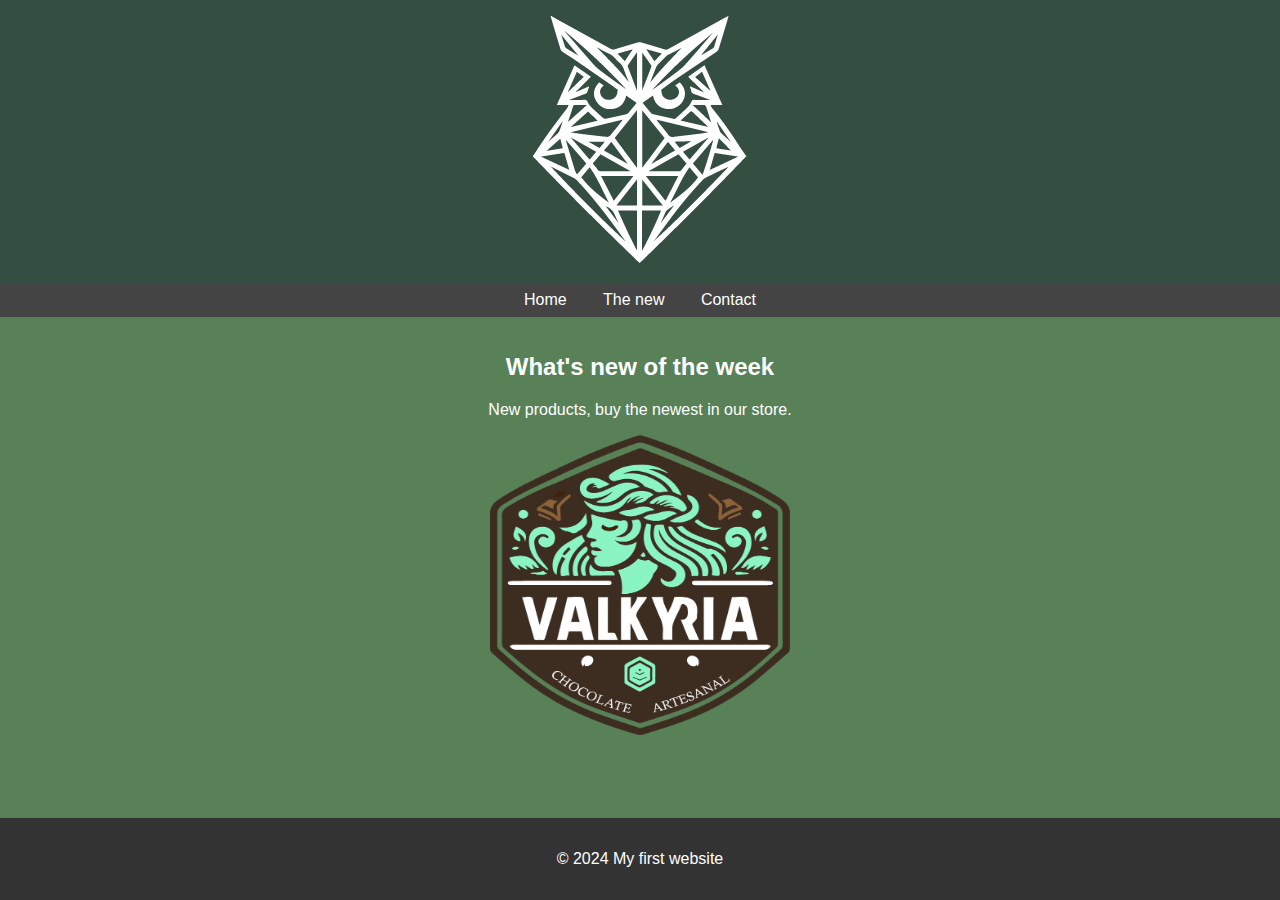
==== aboutme.html.html @ 4f78c1fa "Update aboutme.html.html" ====
<!DOCTYPE html>
<html lang="es">
<head>
    <meta charset="UTF-8">
    <meta name="viewport" content="width=device-width, initial-scale=1.0">
    <title>The new</title>
    <link rel="stylesheet" href="styles.css">
</head>
<body>
    <header>
         <img src="jers.png" alt="Jerstreet" class="header-img">
    </header>
    <nav>
        <ul>
               <li class="dropdown">
                <a href="javascript:void(0)" class="dropbtn">Home</a>
                <div class="dropdown-content">
                    <a href="index.html">Home</a>
                </div>
            </li>
            <li class="dropdown">
                <a href="javascript:void(0)" class="dropbtn">The new</a>
                <div class="dropdown-content">
                    <a href="aboutme.html">The new</a>
                </div>
            </li>
            <li class="dropdown">
                <a href="javascript:void(0)" class="dropbtn">Contact</a>
                <div class="dropdown-content">
                    <a href="contact.html">Contact</a>
                </div>
            </li>
        </ul>
    </nav>
    <main>
        <section>
            <h2>What's new of the week</h2>
            <p>New products, buy the newest in our store.</p>
        </section>
        <div class="slider-container">
            <div class="slider-content">
                <div class="slider-item">
                    <img src="chocolate valkyria.png" height="300" width="300" alt="Imagen 1">
                </div>
                <div class="slider-item">
                    <img src="CieloVerde.png" height="300" width="300" alt="Imagen 2">
                </div>
                <div class="slider-item">
                    <img src="abstracta4.jpg" height="300" width="300" alt="Imagen 3">
                </div>
            </div>
        </div>
    </main>
    <footer>
        <p>&copy; 2024 My first website</p>
    </footer>
    <script>
        document.addEventListener("DOMContentLoaded", function() {
            let slideIndex = 0;
            const slides = document.querySelectorAll(".slider-item");
            const totalSlides = slides.length;

            function showSlides() {
                slides.forEach(slide => {
                    slide.style.display = "none";
                });

                slideIndex++;
                if (slideIndex > totalSlides) { slideIndex = 1; }

                slides[slideIndex - 1].style.display = "block";
                setTimeout(showSlides, 2000);
            }

            showSlides();
        });
    </script>
</body>
</html>
---- styles.css ----
/* Estilos globales para el cuerpo del documento */
body {
    font-family: Arial, sans-serif;
    margin: 0;
    padding: 0;
    background-color: #588157ff;
    text-align: center;
    color: #fff; /* Color del texto */

   
}

/* Estilos para el encabezado */
header {
    background-color: #344e41ff;
    background-size: cover; /* Ajusta la imagen para cubrir todo el fondo */
    background-position: center; /* Centra la imagen en el fondo */
    color: #fff; /* Color del texto */
    padding: 1rem 0; /* Espaciado interno */
    text-align: center; /* Alineación del texto */
}

/* Estilos para la barra de navegación */
nav ul {
    list-style: none;
    padding: 0;
    text-align: center;
    background-color: #444;
    margin: 0;
}

nav ul li {
    display: inline-block; /* Cambiado de 'inline' a 'inline-block' */
    position: relative; /* Necesario para el menú desplegable */
    margin: 0;
}

nav ul li a {
    color: #fff;
    padding: 0.5rem 1rem;
    text-decoration: none;
    display: block; /* Asegura que toda el área del enlace sea clicable */
}

/* Estilos para el menú desplegable */
nav ul li .dropdown-content {
    display: none;
    position: absolute;
    background-color: #444;
    min-width: 160px;
    z-index: 1;
}

nav ul li .dropdown-content a {
    color: #fff;
    padding: 0.5rem 1rem;
    text-decoration: none;
    display: block;
    text-align: left; /* Alinea el texto a la izquierda */
}

nav ul li .dropdown-content a:hover {
    background-color: #555;
}

nav ul li:hover .dropdown-content {
    display: block;
}

/* Estilos para el contenido principal */
main {
    padding: 1rem;
}

/* Estilos para el pie de página */
footer {
    background-color: #333;
    color: #fff;
    text-align: center;
    padding: 1rem 0;
    position: fixed;
    bottom: 0;
    width: 100%;
}

/* Estilos para el contenedor principal del slider */
.slider-container {
    max-width: 800px;
    margin: 0 auto;
    position: relative;
    overflow: hidden;
}

/* Estilos para el contenedor de las imágenes */
.slider-content {
    display: flex;
    transition: transform 0.5s ease;
}

/* Estilos para cada imagen del slider */
.slider-item {
    flex: 0 0 100%; /* Cambié min-width por flex para ajustarse mejor al diseño flexible */
}

/* Estilos para el formulario de contacto */
form {
    max-width: 600px;
    margin: 0 auto;
    padding: 1rem;
    background-color: rgba(255, 255, 255, 0.8);
    border-radius: 8px;
    box-shadow: 0 0 10px rgba(0, 0, 0, 0.1);
}

label {
    display: block;
    margin-bottom: 0.5rem;
    font-weight: bold;
    color: #333;
}

input, textarea {
    width: 100%;
    padding: 0.5rem;
    margin-bottom: 1rem;
    border: 1px solid #ccc;
    border-radius: 4px;
}

button {
    padding: 0.5rem 1rem;
    background-color: #444;
    color: #fff;
    border: none;
    border-radius: 4px;
    cursor: pointer;
}

button:hover {
    background-color: #333;
}
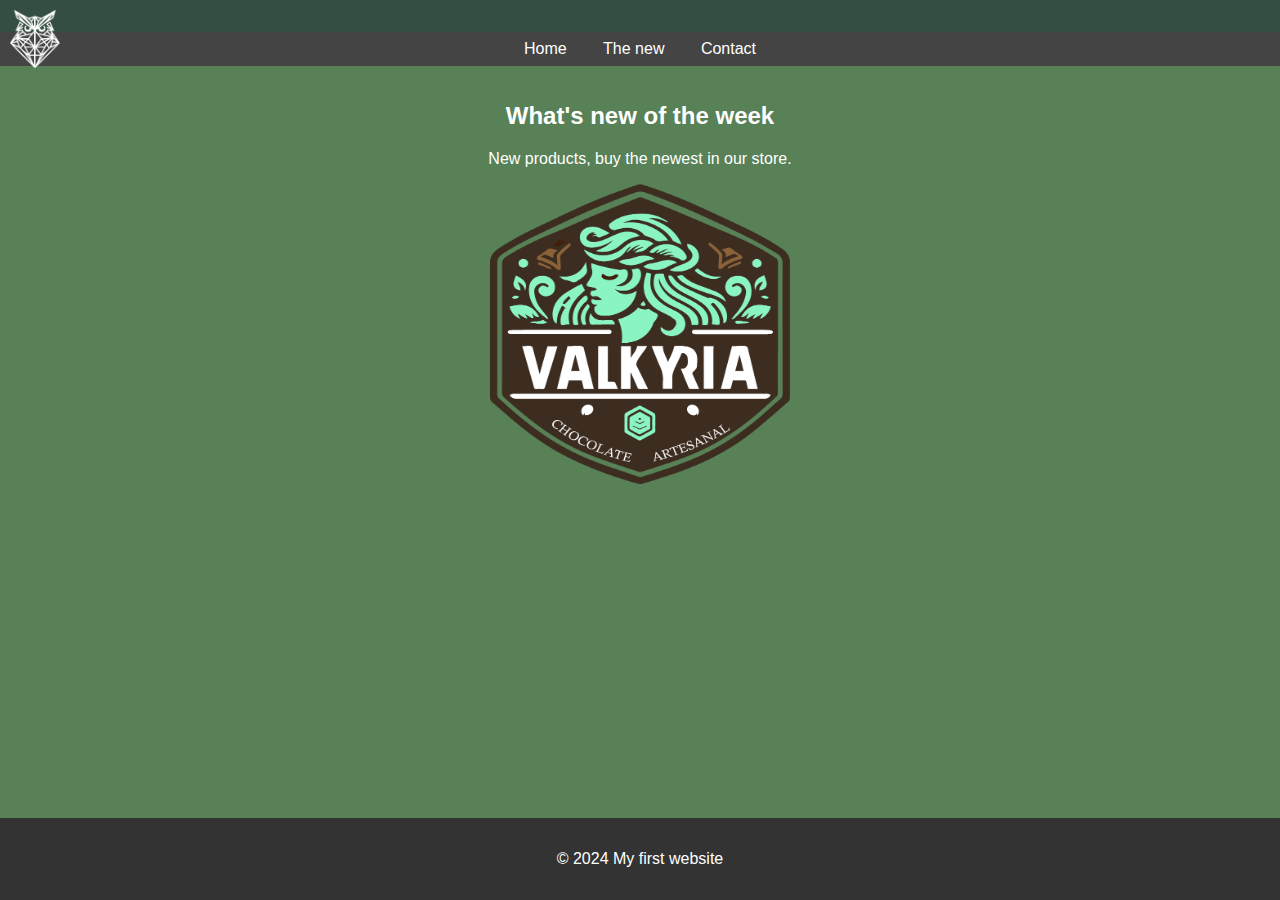
==== commit 3d6a49dc: "Update aboutme.html.html" ====
--- a/aboutme.html.html
+++ b/aboutme.html.html
@@ -3,7 +3,7 @@
 <head>
     <meta charset="UTF-8">
     <meta name="viewport" content="width=device-width, initial-scale=1.0">
-    <title>The new</title>
+    <title>Jerstreet website</title>
     <link rel="stylesheet" href="styles.css">
 </head>
 <body>
--- a/styles.css
+++ b/styles.css
@@ -3,21 +3,29 @@
     font-family: Arial, sans-serif;
     margin: 0;
     padding: 0;
-    background-color: #588157ff;
+    background-color: #588157ff; /* Color de fondo del cuerpo */
     text-align: center;
     color: #fff; /* Color del texto */
-
-   
 }
 
 /* Estilos para el encabezado */
 header {
-    background-color: #344e41ff;
+    background-color: #344e41ff; /* Color de fondo del encabezado */
     background-size: cover; /* Ajusta la imagen para cubrir todo el fondo */
     background-position: center; /* Centra la imagen en el fondo */
     color: #fff; /* Color del texto */
     padding: 1rem 0; /* Espaciado interno */
     text-align: center; /* Alineación del texto */
+    position: relative; /* Necesario para posicionar la imagen */
+}
+
+/* Estilos para la imagen en el encabezado */
+.header-img {
+    max-width: 50px; /* Tamaño reducido de la imagen */
+    height: auto;
+    position: absolute; /* Permite la posición de la imagen */
+    top: 10px; /* Ajusta la posición vertical */
+    left: 10px; /* Ajusta la posición horizontal */
 }
 
 /* Estilos para la barra de navegación */
@@ -139,5 +147,3 @@
 button:hover {
     background-color: #333;
 }
-
-
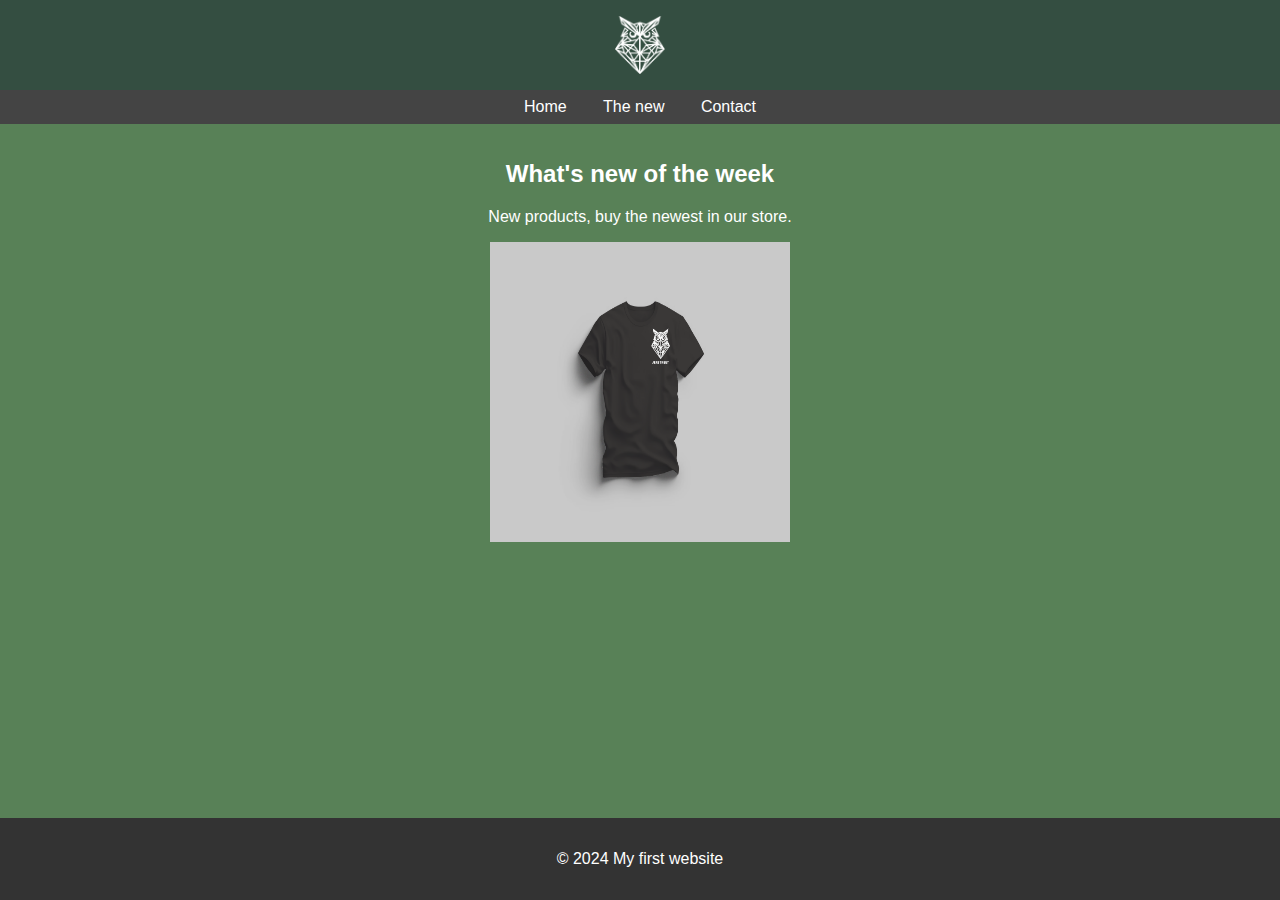
==== commit f83f23fd: "Update aboutme.html.html" ====
--- a/aboutme.html.html
+++ b/aboutme.html.html
@@ -40,13 +40,22 @@
         <div class="slider-container">
             <div class="slider-content">
                 <div class="slider-item">
-                    <img src="chocolate valkyria.png" height="300" width="300" alt="Imagen 1">
+                    <img src="tshirt1.png" height="300" width="300" alt="Imagen 1">
                 </div>
                 <div class="slider-item">
-                    <img src="CieloVerde.png" height="300" width="300" alt="Imagen 2">
+                    <img src="tshirt2.png" height="300" width="300" alt="Imagen 2">
                 </div>
                 <div class="slider-item">
-                    <img src="abstracta4.jpg" height="300" width="300" alt="Imagen 3">
+                    <img src="tshirt3.png" height="300" width="300" alt="Imagen 3">
+                </div>
+                  <div class="slider-item">
+                    <img src="tshirtv1.png" height="300" width="300" alt="Imagen 4">
+                </div>
+                  <div class="slider-item">
+                    <img src="tshirtv2.png" height="300" width="300" alt="Imagen 5">
+                </div>
+                  <div class="slider-item">
+                    <img src="tshirtv3.png" height="300" width="300" alt="Imagen 6">
                 </div>
             </div>
         </div>
--- a/styles.css
+++ b/styles.css
@@ -3,29 +3,28 @@
     font-family: Arial, sans-serif;
     margin: 0;
     padding: 0;
-    background-color: #588157ff; /* Color de fondo del cuerpo */
+    background-color: #588157ff;
     text-align: center;
     color: #fff; /* Color del texto */
+    min-height: 100vh; /* Asegura que el body ocupe al menos el 100% de la altura de la ventana */
+    display: flex;
+    flex-direction: column;
 }
 
 /* Estilos para el encabezado */
 header {
-    background-color: #344e41ff; /* Color de fondo del encabezado */
-    background-size: cover; /* Ajusta la imagen para cubrir todo el fondo */
-    background-position: center; /* Centra la imagen en el fondo */
-    color: #fff; /* Color del texto */
-    padding: 1rem 0; /* Espaciado interno */
-    text-align: center; /* Alineación del texto */
-    position: relative; /* Necesario para posicionar la imagen */
+    background-color: #344e41ff;
+    padding: 1rem 0;
+    text-align: center;
+    position: relative;
 }
 
 /* Estilos para la imagen en el encabezado */
 .header-img {
-    max-width: 50px; /* Tamaño reducido de la imagen */
+    max-width: 50px;
     height: auto;
-    position: absolute; /* Permite la posición de la imagen */
-    top: 10px; /* Ajusta la posición vertical */
-    left: 10px; /* Ajusta la posición horizontal */
+    display: block;
+    margin: 0 auto;
 }
 
 /* Estilos para la barra de navegación */
@@ -38,8 +37,8 @@
 }
 
 nav ul li {
-    display: inline-block; /* Cambiado de 'inline' a 'inline-block' */
-    position: relative; /* Necesario para el menú desplegable */
+    display: inline-block;
+    position: relative;
     margin: 0;
 }
 
@@ -47,7 +46,7 @@
     color: #fff;
     padding: 0.5rem 1rem;
     text-decoration: none;
-    display: block; /* Asegura que toda el área del enlace sea clicable */
+    display: block;
 }
 
 /* Estilos para el menú desplegable */
@@ -64,7 +63,7 @@
     padding: 0.5rem 1rem;
     text-decoration: none;
     display: block;
-    text-align: left; /* Alinea el texto a la izquierda */
+    text-align: left;
 }
 
 nav ul li .dropdown-content a:hover {
@@ -78,6 +77,7 @@
 /* Estilos para el contenido principal */
 main {
     padding: 1rem;
+    flex-grow: 1; /* Permite que el contenido principal crezca y ocupe el espacio disponible */
 }
 
 /* Estilos para el pie de página */
@@ -86,64 +86,4 @@
     color: #fff;
     text-align: center;
     padding: 1rem 0;
-    position: fixed;
-    bottom: 0;
-    width: 100%;
 }
-
-/* Estilos para el contenedor principal del slider */
-.slider-container {
-    max-width: 800px;
-    margin: 0 auto;
-    position: relative;
-    overflow: hidden;
-}
-
-/* Estilos para el contenedor de las imágenes */
-.slider-content {
-    display: flex;
-    transition: transform 0.5s ease;
-}
-
-/* Estilos para cada imagen del slider */
-.slider-item {
-    flex: 0 0 100%; /* Cambié min-width por flex para ajustarse mejor al diseño flexible */
-}
-
-/* Estilos para el formulario de contacto */
-form {
-    max-width: 600px;
-    margin: 0 auto;
-    padding: 1rem;
-    background-color: rgba(255, 255, 255, 0.8);
-    border-radius: 8px;
-    box-shadow: 0 0 10px rgba(0, 0, 0, 0.1);
-}
-
-label {
-    display: block;
-    margin-bottom: 0.5rem;
-    font-weight: bold;
-    color: #333;
-}
-
-input, textarea {
-    width: 100%;
-    padding: 0.5rem;
-    margin-bottom: 1rem;
-    border: 1px solid #ccc;
-    border-radius: 4px;
-}
-
-button {
-    padding: 0.5rem 1rem;
-    background-color: #444;
-    color: #fff;
-    border: none;
-    border-radius: 4px;
-    cursor: pointer;
-}
-
-button:hover {
-    background-color: #333;
-}
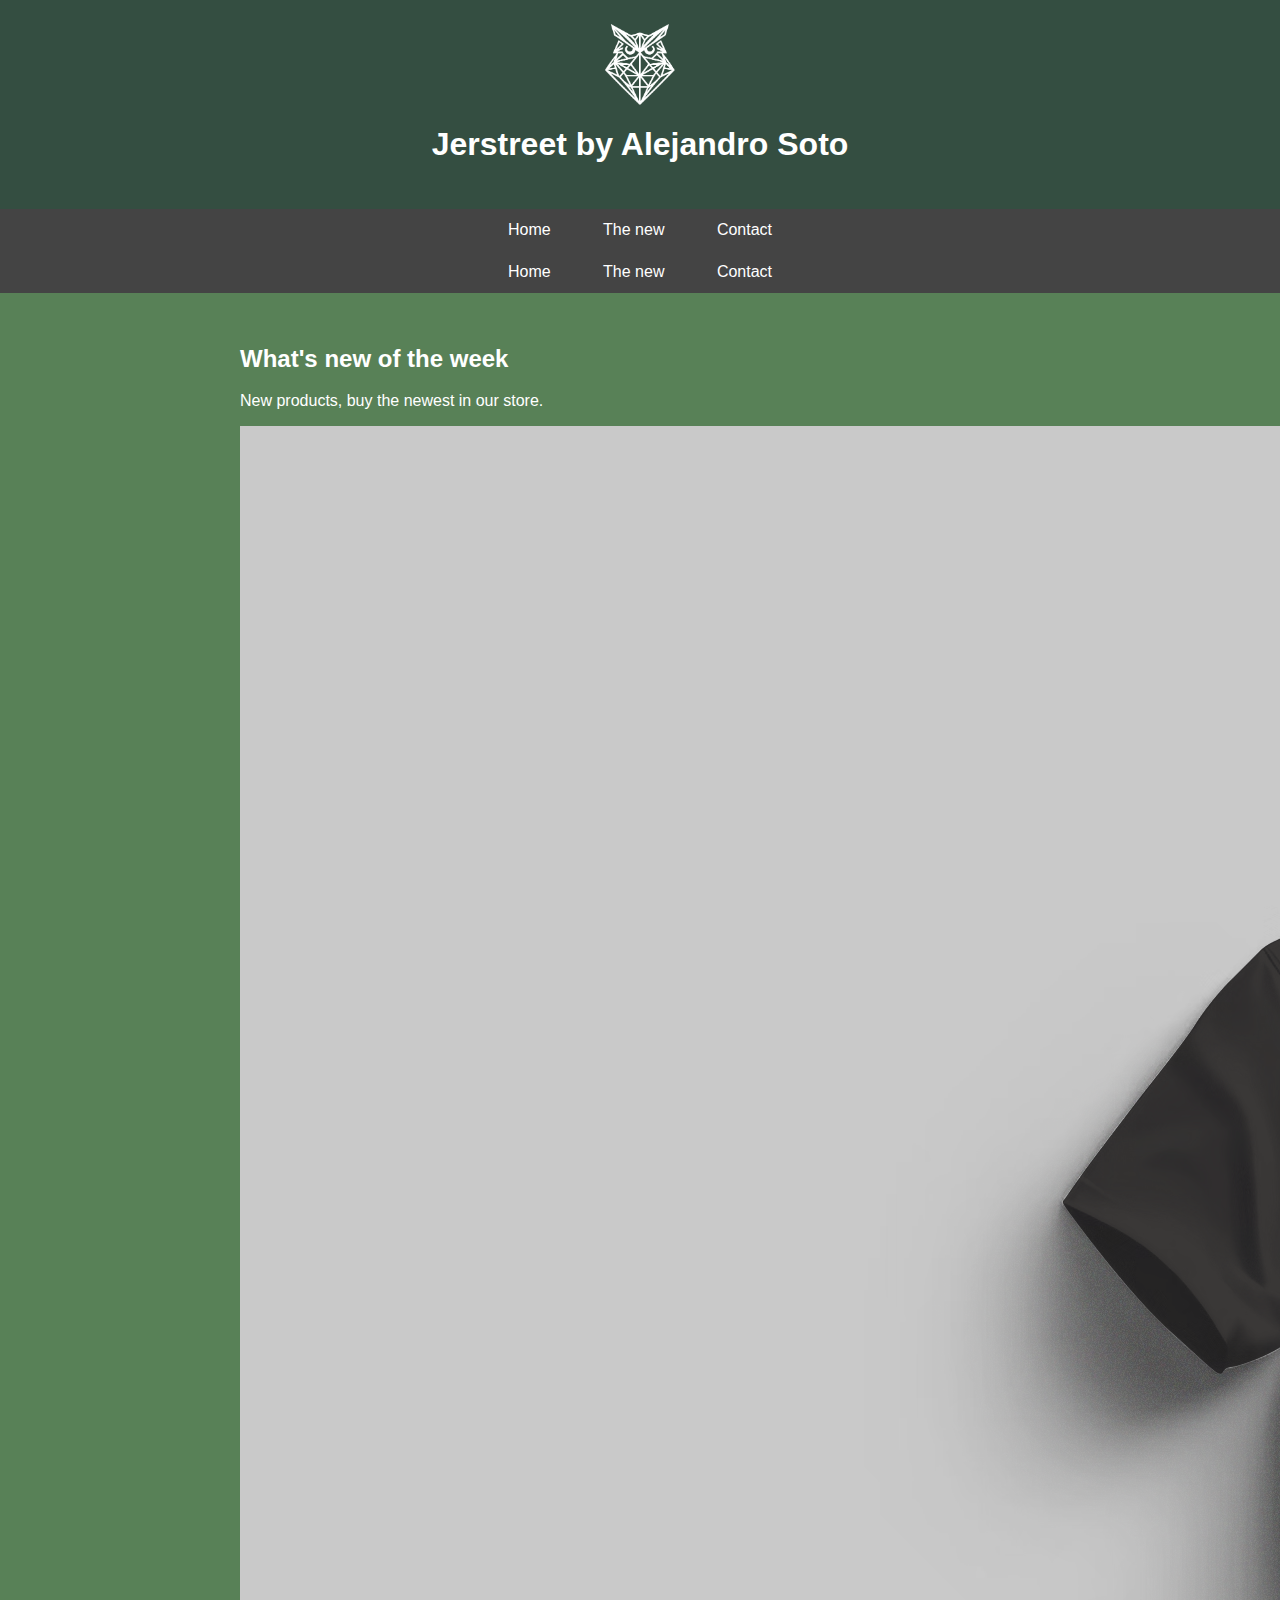
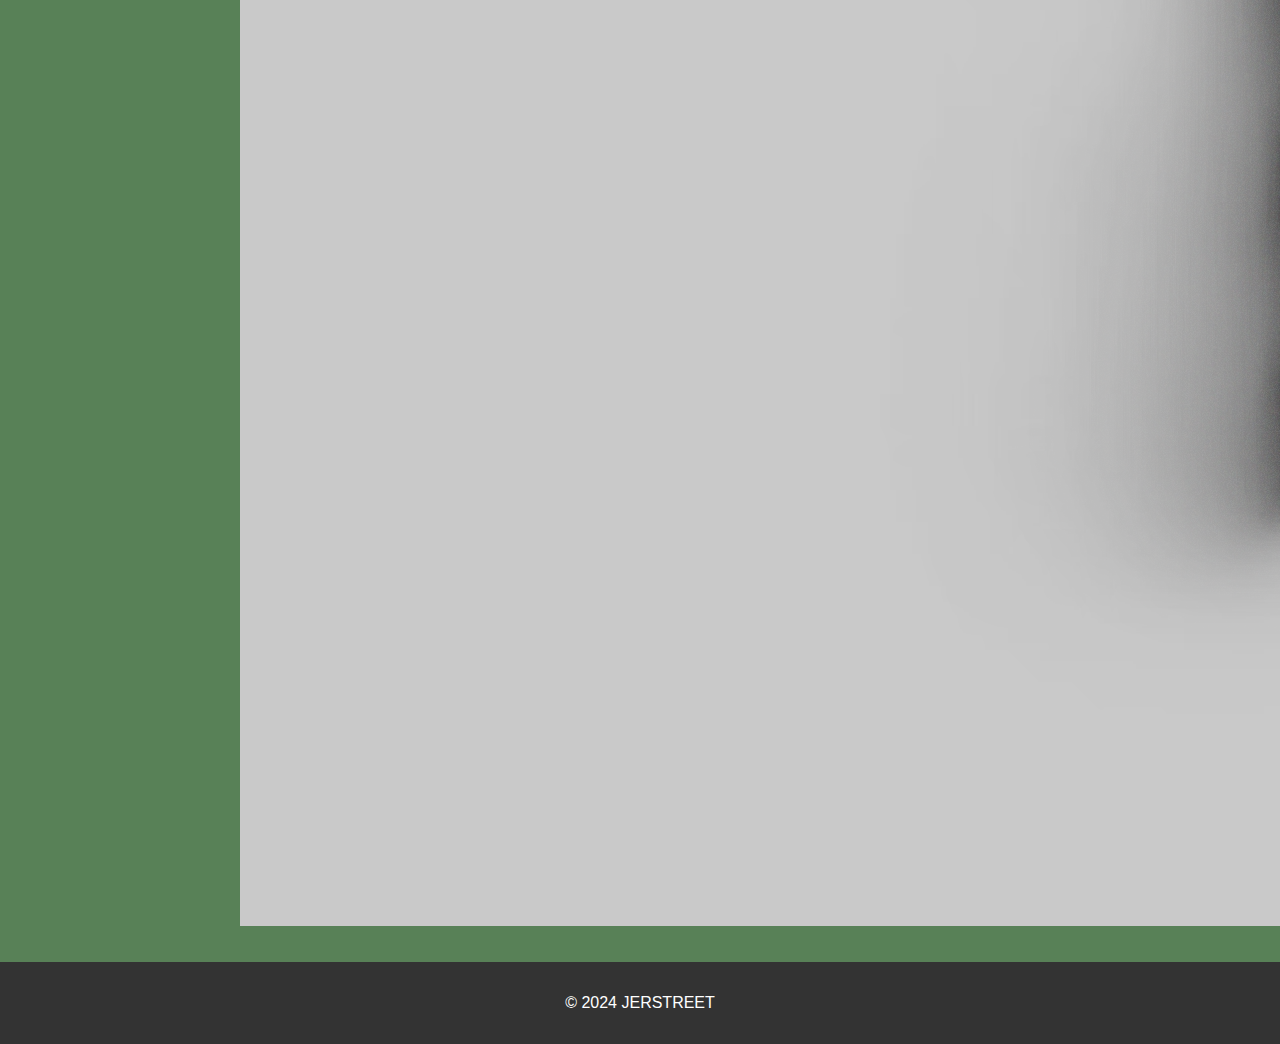
==== commit 7a6a8877: "Update aboutme.html.html" ====
--- a/aboutme.html.html
+++ b/aboutme.html.html
@@ -8,11 +8,12 @@
 </head>
 <body>
     <header>
-         <img src="jers.png" alt="Jerstreet" class="header-img">
+        <img src="jers.png" alt="Jerstreet" class="header-img">
+        <h1>Jerstreet by Alejandro Soto</h1>
     </header>
     <nav>
         <ul>
-               <li class="dropdown">
+            <li class="dropdown">
                 <a href="javascript:void(0)" class="dropbtn">Home</a>
                 <div class="dropdown-content">
                     <a href="index.html">Home</a>
@@ -40,28 +41,28 @@
         <div class="slider-container">
             <div class="slider-content">
                 <div class="slider-item">
-                    <img src="tshirt1.png" height="300" width="300" alt="Imagen 1">
+                    <img src="tshirt1.png" alt="Imagen 1">
                 </div>
                 <div class="slider-item">
-                    <img src="tshirt2.png" height="300" width="300" alt="Imagen 2">
+                    <img src="tshirt2.png" alt="Imagen 2">
                 </div>
                 <div class="slider-item">
-                    <img src="tshirt3.png" height="300" width="300" alt="Imagen 3">
+                    <img src="tshirt3.png" alt="Imagen 3">
                 </div>
-                  <div class="slider-item">
-                    <img src="tshirtv1.png" height="300" width="300" alt="Imagen 4">
+                <div class="slider-item">
+                    <img src="tshirtv1.png" alt="Imagen 4">
                 </div>
-                  <div class="slider-item">
-                    <img src="tshirtv2.png" height="300" width="300" alt="Imagen 5">
+                <div class="slider-item">
+                    <img src="tshirtv2.png" alt="Imagen 5">
                 </div>
-                  <div class="slider-item">
-                    <img src="tshirtv3.png" height="300" width="300" alt="Imagen 6">
+                <div class="slider-item">
+                    <img src="tshirtv3.png" alt="Imagen 6">
                 </div>
             </div>
         </div>
     </main>
     <footer>
-        <p>&copy; 2024 My first website</p>
+        <p>&copy; 2024 JERSTREET</p>
     </footer>
     <script>
         document.addEventListener("DOMContentLoaded", function() {
--- a/styles.css
+++ b/styles.css
@@ -4,9 +4,9 @@
     margin: 0;
     padding: 0;
     background-color: #588157ff;
+    color: #fff;
     text-align: center;
-    color: #fff; /* Color del texto */
-    min-height: 100vh; /* Asegura que el body ocupe al menos el 100% de la altura de la ventana */
+    min-height: 100vh;
     display: flex;
     flex-direction: column;
 }
@@ -14,70 +14,97 @@
 /* Estilos para el encabezado */
 header {
     background-color: #344e41ff;
-    padding: 1rem 0;
+    padding: 1.5rem 0;
     text-align: center;
-    position: relative;
 }
-
-/* Estilos para la imagen en el encabezado */
 .header-img {
-    max-width: 50px;
+    max-width: 70px; /* Tamaño reducido de la imagen */
     height: auto;
-    display: block;
-    margin: 0 auto;
+    display: block; /* Hace que la imagen se comporte como un bloque */
+    margin: 0 auto; /* Centra la imagen horizontalmente */
 }
 
 /* Estilos para la barra de navegación */
 nav ul {
     list-style: none;
     padding: 0;
+    margin: 0;
+    background-color: #444;
     text-align: center;
-    background-color: #444;
-    margin: 0;
 }
 
 nav ul li {
     display: inline-block;
-    position: relative;
     margin: 0;
 }
 
 nav ul li a {
     color: #fff;
-    padding: 0.5rem 1rem;
+    padding: 0.75rem 1.5rem;
     text-decoration: none;
-    display: block;
-}
-
-/* Estilos para el menú desplegable */
-nav ul li .dropdown-content {
-    display: none;
-    position: absolute;
-    background-color: #444;
-    min-width: 160px;
-    z-index: 1;
-}
-
-nav ul li .dropdown-content a {
-    color: #fff;
-    padding: 0.5rem 1rem;
-    text-decoration: none;
-    display: block;
-    text-align: left;
-}
-
-nav ul li .dropdown-content a:hover {
-    background-color: #555;
-}
-
-nav ul li:hover .dropdown-content {
     display: block;
 }
 
 /* Estilos para el contenido principal */
 main {
-    padding: 1rem;
-    flex-grow: 1; /* Permite que el contenido principal crezca y ocupe el espacio disponible */
+    flex-grow: 1;
+    padding: 2rem;
+    text-align: left;
+    max-width: 800px;
+    margin: 0 auto;
+}
+
+/* Estilos para el formulario de contacto */
+form {
+    background-color: rgba(255, 255, 255, 0.9);
+    padding: 1.5rem;
+    border-radius: 8px;
+    box-shadow: 0 0 10px rgba(0, 0, 0, 0.1);
+    color: #333;
+}
+
+label {
+    display: block;
+    margin-bottom: 0.5rem;
+    font-weight: bold;
+}
+
+input, textarea {
+    width: 100%;
+    padding: 0.75rem;
+    margin-bottom: 1rem;
+    border: 1px solid #ccc;
+    border-radius: 4px;
+}
+
+button {
+    padding: 0.75rem 1.5rem;
+    background-color: #444;
+    color: #fff;
+    border: none;
+    border-radius: 4px;
+    cursor: pointer;
+    width: 100%;
+}
+
+button:hover {
+    background-color: #333;
+}
+
+/* Estilos para la información de contacto */
+section ul {
+    list-style: none;
+    padding: 0;
+    color: #fff;
+}
+
+section ul li {
+    margin-bottom: 1rem;
+}
+
+section ul li a {
+    color: #fff;
+    text-decoration: underline;
 }
 
 /* Estilos para el pie de página */
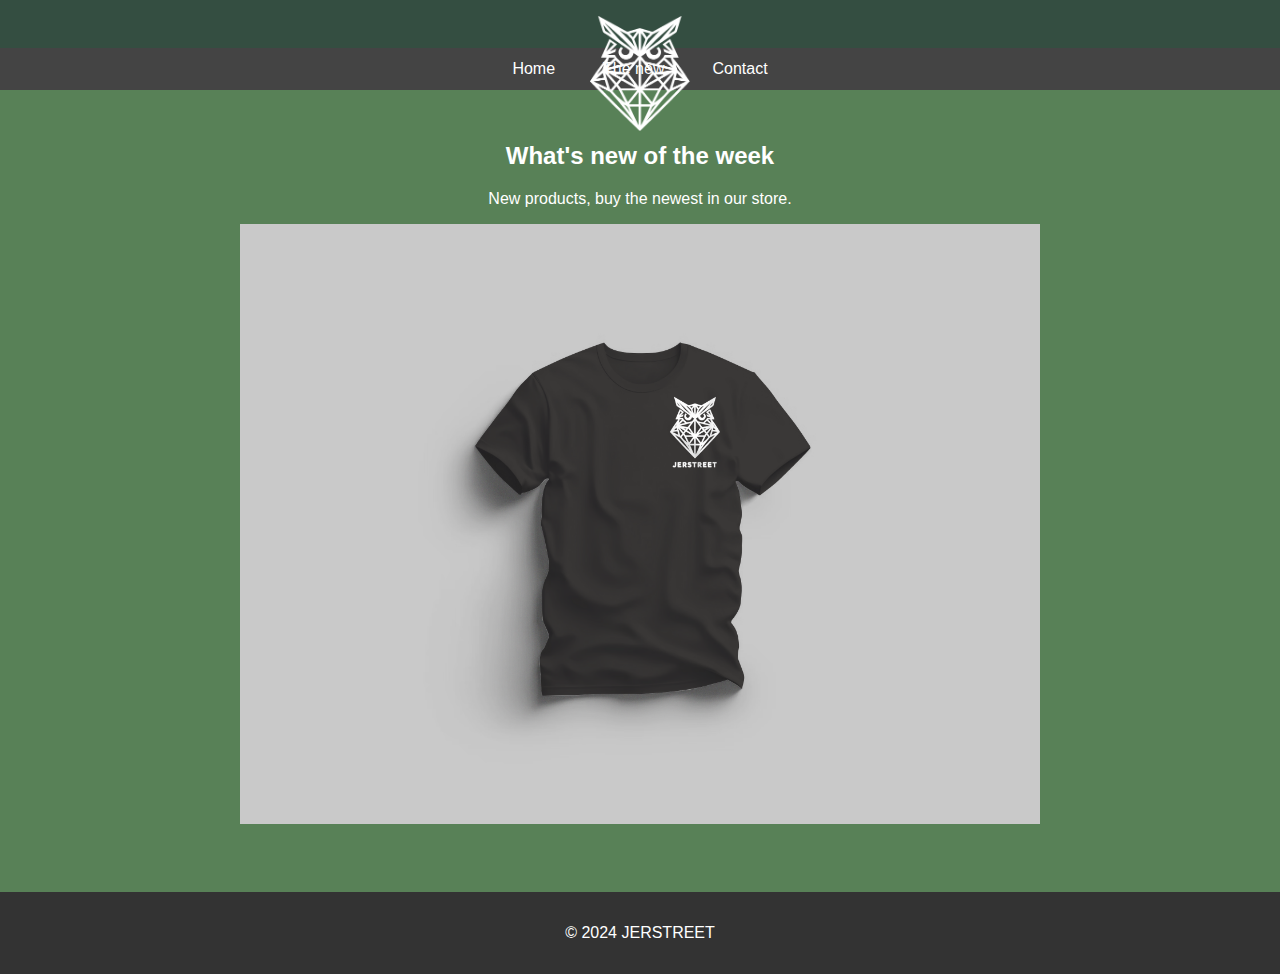
==== commit a63c6655: "Update aboutme.html.html" ====
--- a/aboutme.html.html
+++ b/aboutme.html.html
@@ -9,7 +9,6 @@
 <body>
     <header>
         <img src="jers.png" alt="Jerstreet" class="header-img">
-        <h1>Jerstreet by Alejandro Soto</h1>
     </header>
     <nav>
         <ul>
--- a/styles.css
+++ b/styles.css
@@ -3,39 +3,47 @@
     font-family: Arial, sans-serif;
     margin: 0;
     padding: 0;
-    background-color: #588157ff;
+    background-color: #588157ff; /* Asegúrate de que este color se aplique */
     color: #fff;
     text-align: center;
-    min-height: 100vh;
-    display: flex;
-    flex-direction: column;
 }
 
 /* Estilos para el encabezado */
 header {
     background-color: #344e41ff;
     padding: 1.5rem 0;
-    text-align: center;
+    position: relative;
 }
-.header-img {
-    max-width: 70px; /* Tamaño reducido de la imagen */
+
+header img {
+    max-width: 100px; /* Ajusta el tamaño de la imagen */
     height: auto;
-    display: block; /* Hace que la imagen se comporte como un bloque */
-    margin: 0 auto; /* Centra la imagen horizontalmente */
+    position: absolute;
+    top: 1rem; /* Ajusta según el diseño */
+    left: 50%;
+    transform: translateX(-50%); /* Centra la imagen horizontalmente */
+}
+
+header h1 {
+    margin: 0;
+    font-size: 2rem;
 }
 
 /* Estilos para la barra de navegación */
+nav {
+    background-color: #444;
+}
+
 nav ul {
     list-style: none;
     padding: 0;
     margin: 0;
-    background-color: #444;
-    text-align: center;
+    display: flex;
+    justify-content: center;
 }
 
 nav ul li {
-    display: inline-block;
-    margin: 0;
+    position: relative;
 }
 
 nav ul li a {
@@ -45,66 +53,55 @@
     display: block;
 }
 
+/* Estilos para los menús desplegables */
+nav ul li .dropdown-content {
+    display: none;
+    position: absolute;
+    background-color: #555;
+    min-width: 160px;
+    z-index: 1;
+    top: 100%;
+    left: 0;
+}
+
+nav ul li .dropdown-content a {
+    color: #fff;
+    padding: 0.75rem 1.5rem;
+    text-decoration: none;
+}
+
+nav ul li .dropdown-content a:hover {
+    background-color: #666;
+}
+
+nav ul li:hover .dropdown-content {
+    display: block;
+}
+
 /* Estilos para el contenido principal */
 main {
-    flex-grow: 1;
     padding: 2rem;
-    text-align: left;
+}
+
+.slider-container {
     max-width: 800px;
     margin: 0 auto;
+    position: relative;
+    overflow: hidden;
 }
 
-/* Estilos para el formulario de contacto */
-form {
-    background-color: rgba(255, 255, 255, 0.9);
-    padding: 1.5rem;
-    border-radius: 8px;
-    box-shadow: 0 0 10px rgba(0, 0, 0, 0.1);
-    color: #333;
+.slider-content {
+    display: flex;
+    transition: transform 0.5s ease;
 }
 
-label {
-    display: block;
-    margin-bottom: 0.5rem;
-    font-weight: bold;
+.slider-item {
+    flex: 0 0 100%;
 }
 
-input, textarea {
+.slider-item img {
     width: 100%;
-    padding: 0.75rem;
-    margin-bottom: 1rem;
-    border: 1px solid #ccc;
-    border-radius: 4px;
-}
-
-button {
-    padding: 0.75rem 1.5rem;
-    background-color: #444;
-    color: #fff;
-    border: none;
-    border-radius: 4px;
-    cursor: pointer;
-    width: 100%;
-}
-
-button:hover {
-    background-color: #333;
-}
-
-/* Estilos para la información de contacto */
-section ul {
-    list-style: none;
-    padding: 0;
-    color: #fff;
-}
-
-section ul li {
-    margin-bottom: 1rem;
-}
-
-section ul li a {
-    color: #fff;
-    text-decoration: underline;
+    height: auto;
 }
 
 /* Estilos para el pie de página */
@@ -113,4 +110,5 @@
     color: #fff;
     text-align: center;
     padding: 1rem 0;
+    margin-top: 2rem;
 }
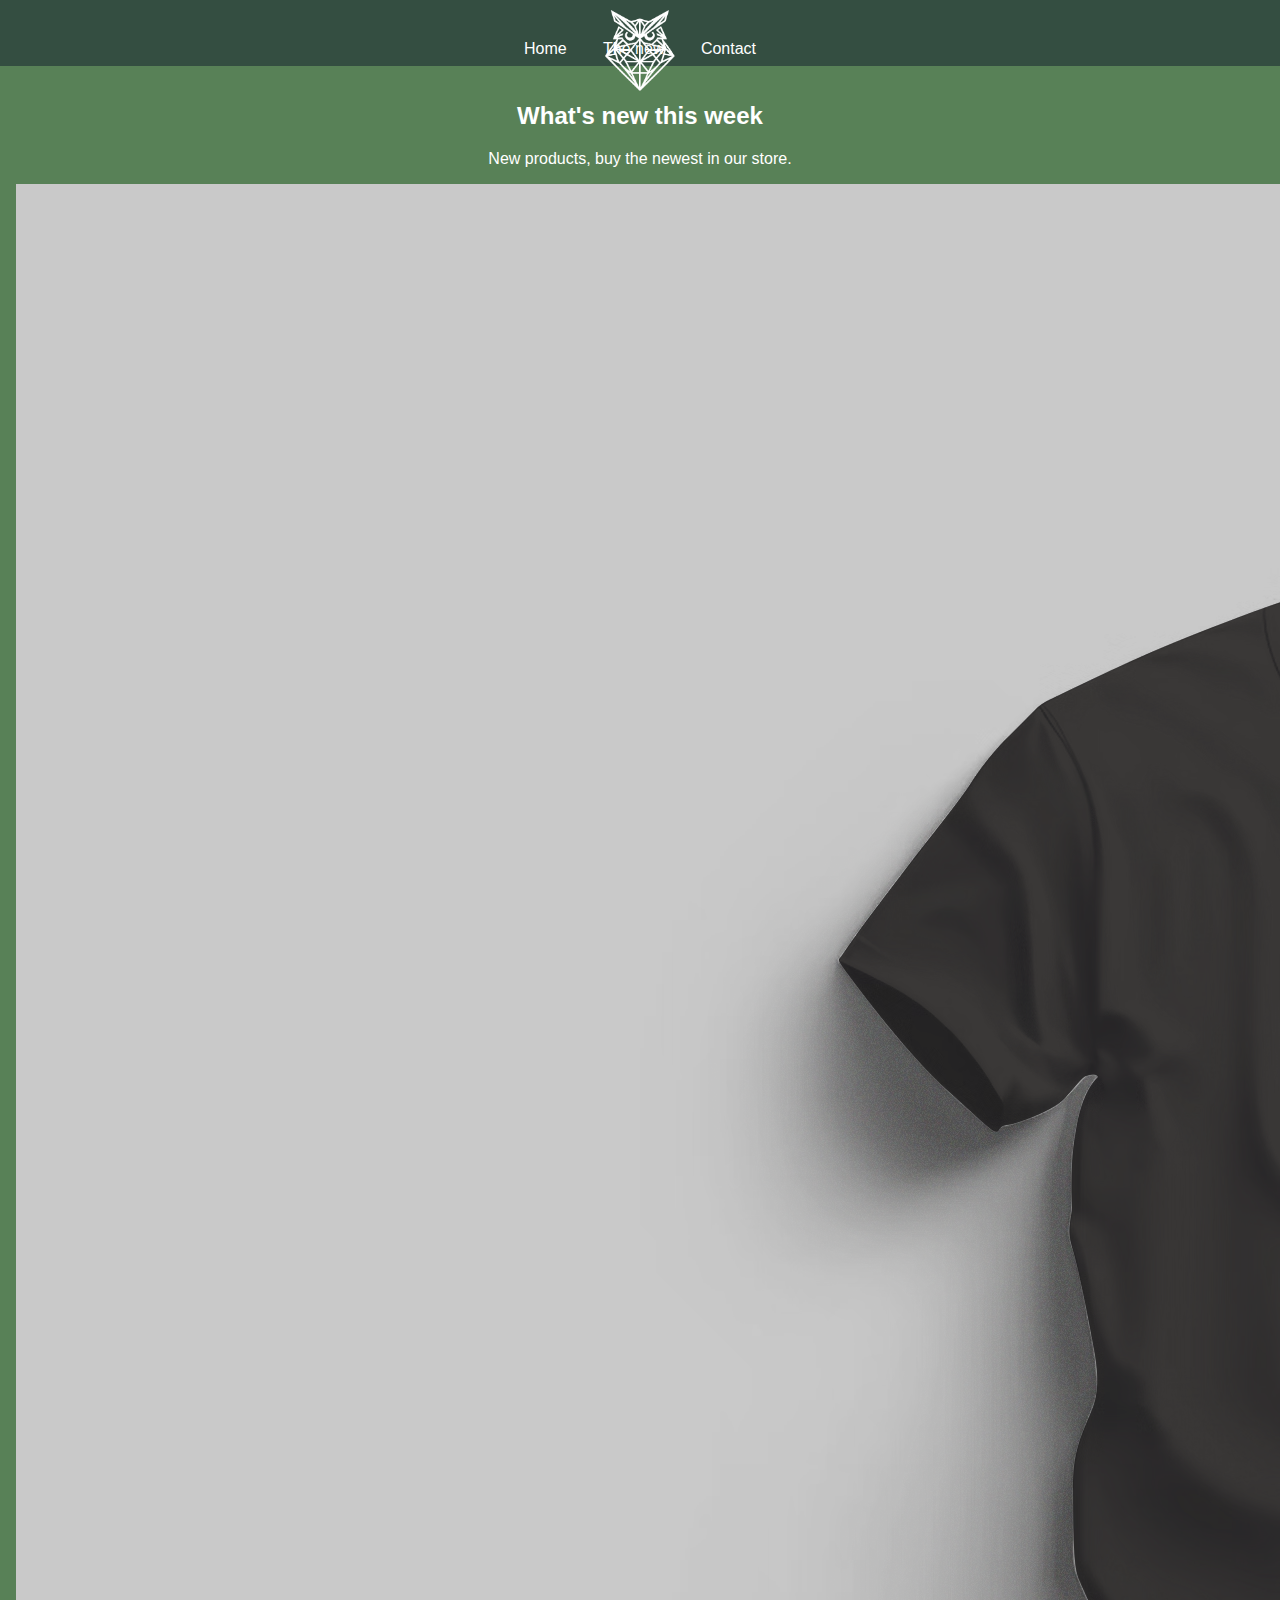
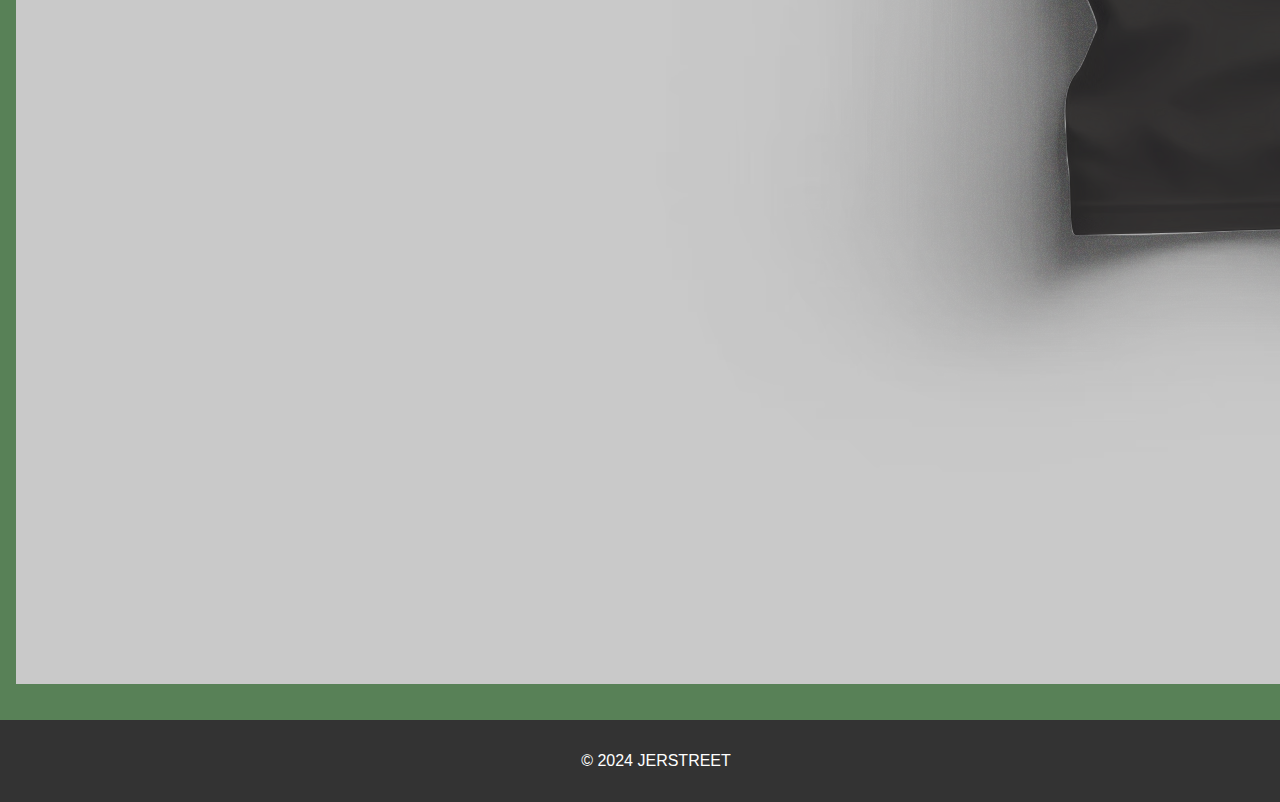
==== commit 922f3be5: "Update aboutme.html.html" ====
--- a/aboutme.html.html
+++ b/aboutme.html.html
@@ -8,24 +8,24 @@
 </head>
 <body>
     <header>
-        <img src="jers.png" alt="Jerstreet" class="header-img">
+        <img src="jers.png" alt="Jerstreet Logo" class="header-img">
     </header>
     <nav>
         <ul>
             <li class="dropdown">
-                <a href="javascript:void(0)" class="dropbtn">Home</a>
+                <a href="index.html" class="dropbtn">Home</a>
                 <div class="dropdown-content">
                     <a href="index.html">Home</a>
                 </div>
             </li>
             <li class="dropdown">
-                <a href="javascript:void(0)" class="dropbtn">The new</a>
+                <a href="aboutme.html" class="dropbtn">The new</a>
                 <div class="dropdown-content">
                     <a href="aboutme.html">The new</a>
                 </div>
             </li>
             <li class="dropdown">
-                <a href="javascript:void(0)" class="dropbtn">Contact</a>
+                <a href="contact.html" class="dropbtn">Contact</a>
                 <div class="dropdown-content">
                     <a href="contact.html">Contact</a>
                 </div>
@@ -34,7 +34,7 @@
     </nav>
     <main>
         <section>
-            <h2>What's new of the week</h2>
+            <h2>What's new this week</h2>
             <p>New products, buy the newest in our store.</p>
         </section>
         <div class="slider-container">
--- a/styles.css
+++ b/styles.css
@@ -3,75 +3,71 @@
     font-family: Arial, sans-serif;
     margin: 0;
     padding: 0;
-    background-color: #588157ff; /* Asegúrate de que este color se aplique */
+    background-color: #588157ff;
     color: #fff;
-    text-align: center;
 }
 
 /* Estilos para el encabezado */
 header {
     background-color: #344e41ff;
-    padding: 1.5rem 0;
+    color: #fff;
+    padding: 1rem;
+    text-align: center;
     position: relative;
 }
 
-header img {
-    max-width: 100px; /* Ajusta el tamaño de la imagen */
+.header-img {
+    max-width: 70px; /* Tamaño ajustado de la imagen */
     height: auto;
     position: absolute;
-    top: 1rem; /* Ajusta según el diseño */
+    top: 10px;
     left: 50%;
-    transform: translateX(-50%); /* Centra la imagen horizontalmente */
-}
-
-header h1 {
-    margin: 0;
-    font-size: 2rem;
+    transform: translateX(-50%);
 }
 
 /* Estilos para la barra de navegación */
 nav {
-    background-color: #444;
+    background-color: #344e41ff;
 }
 
 nav ul {
     list-style: none;
     padding: 0;
     margin: 0;
-    display: flex;
-    justify-content: center;
+    text-align: center;
 }
 
 nav ul li {
+    display: inline-block;
     position: relative;
 }
 
 nav ul li a {
     color: #fff;
-    padding: 0.75rem 1.5rem;
+    padding: 0.5rem 1rem;
     text-decoration: none;
     display: block;
 }
 
-/* Estilos para los menús desplegables */
+/* Estilos para el menú desplegable */
 nav ul li .dropdown-content {
     display: none;
     position: absolute;
-    background-color: #555;
+    background-color: #344e41ff;
     min-width: 160px;
     z-index: 1;
-    top: 100%;
-    left: 0;
 }
 
 nav ul li .dropdown-content a {
     color: #fff;
-    padding: 0.75rem 1.5rem;
+    padding: 0.5rem 1rem;
     text-decoration: none;
+    display: block;
+    text-align: left;
 }
 
 nav ul li .dropdown-content a:hover {
-    background-color: #666;
+    background-color: #555;
 }
 
 nav ul li:hover .dropdown-content {
@@ -80,28 +76,14 @@
 
 /* Estilos para el contenido principal */
 main {
-    padding: 2rem;
+    padding: 1rem;
+    text-align: center;
 }
 
-.slider-container {
-    max-width: 800px;
-    margin: 0 auto;
-    position: relative;
-    overflow: hidden;
-}
-
-.slider-content {
-    display: flex;
-    transition: transform 0.5s ease;
-}
-
-.slider-item {
-    flex: 0 0 100%;
-}
-
-.slider-item img {
-    width: 100%;
+.profile-img {
+    max-width: 300px;
     height: auto;
+    margin: 1rem 0;
 }
 
 /* Estilos para el pie de página */
@@ -109,6 +91,8 @@
     background-color: #333;
     color: #fff;
     text-align: center;
-    padding: 1rem 0;
-    margin-top: 2rem;
+    padding: 1rem;
+    position: relative;
+    width: 100%;
+    margin-top: 1rem; /* Espacio para separar el footer del contenido */
 }
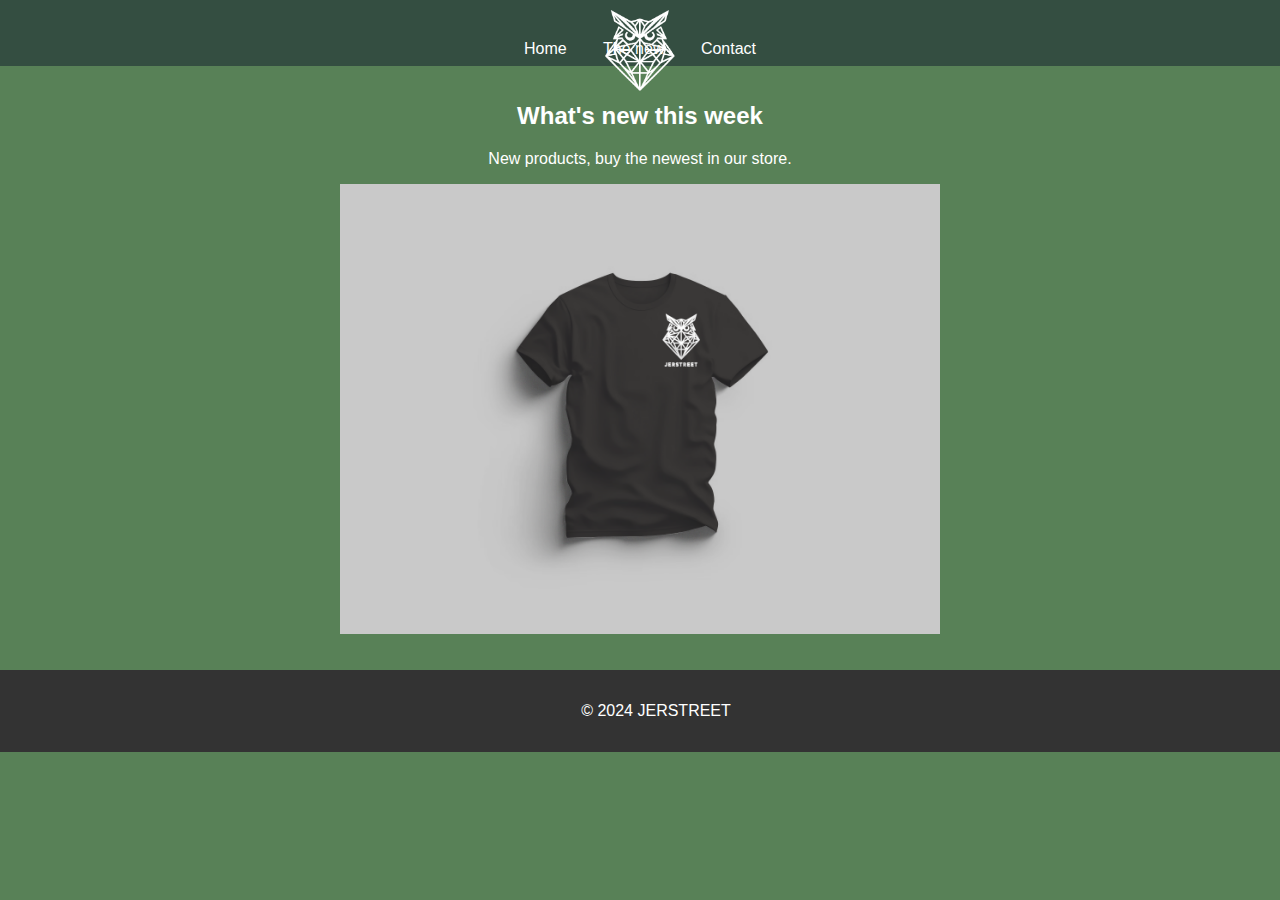
==== commit 90a13837: "Update aboutme.html.html" ====
--- a/aboutme.html.html
+++ b/aboutme.html.html
@@ -61,7 +61,10 @@
         </div>
     </main>
     <footer>
-        <p>&copy; 2024 JERSTREET</p>
+           <p>&copy; 2024 JERSTREET</p>
+    <a href="https://www.instagram.com/jerstreetmx?igsh=eGc1dGQ0d2hwbDhq&utm_source=qr" target="_blank" class="social-icon">
+        <i class="fab fa-instagram"></i>
+    </a>
     </footer>
     <script>
         document.addEventListener("DOMContentLoaded", function() {
--- a/styles.css
+++ b/styles.css
@@ -80,10 +80,27 @@
     text-align: center;
 }
 
-.profile-img {
-    max-width: 300px;
+.slider-container {
+    position: relative;
+    width: 100%;
+    max-width: 600px;
+    margin: auto;
+    overflow: hidden;
+}
+
+.slider-content {
+    display: flex;
+    transition: transform 0.5s ease-in-out;
+}
+
+.slider-item {
+    min-width: 100%;
+    box-sizing: border-box;
+}
+
+.slider-item img {
+    width: 100%;
     height: auto;
-    margin: 1rem 0;
 }
 
 /* Estilos para el pie de página */
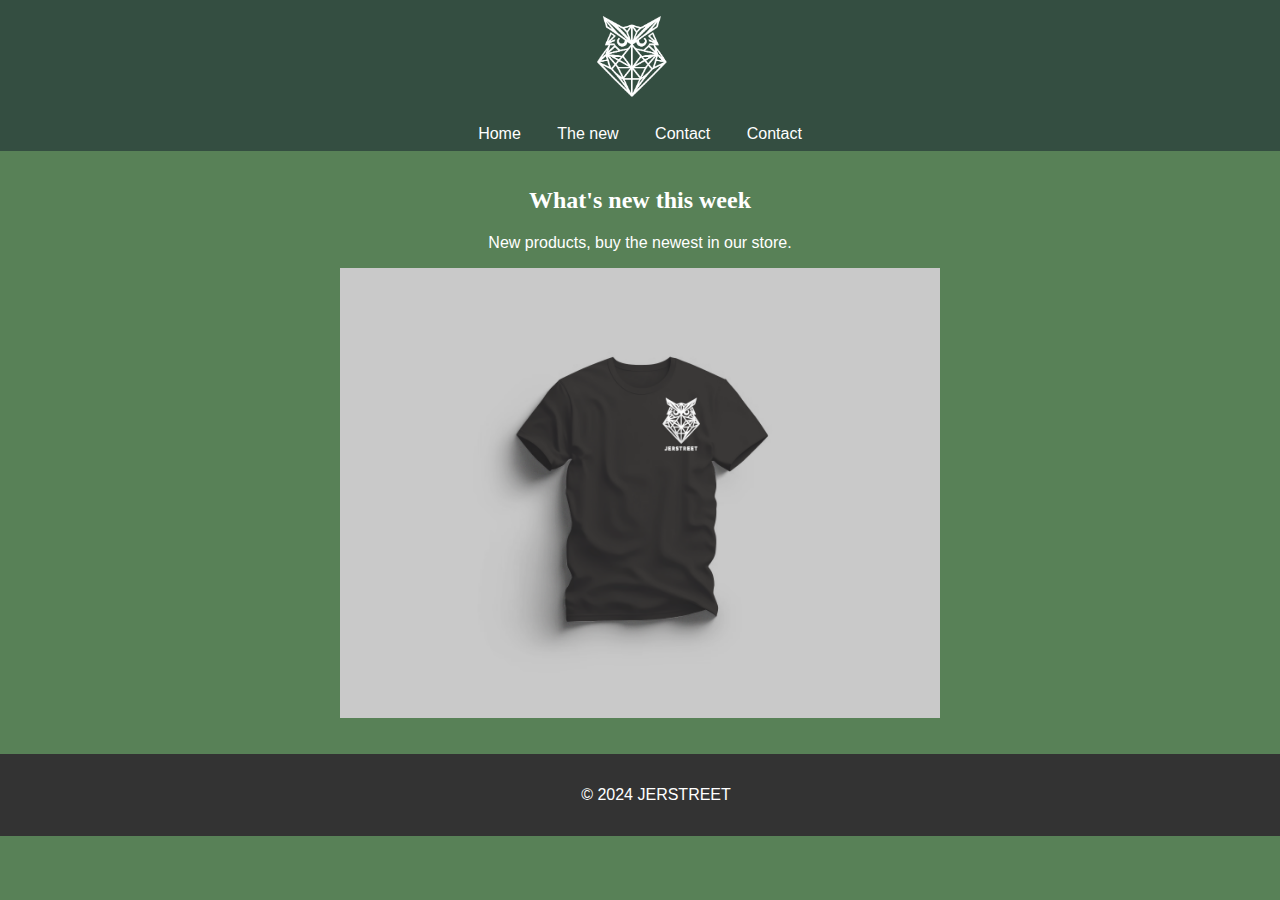
==== commit 71ce9b84: "Update aboutme.html.html" ====
--- a/aboutme.html.html
+++ b/aboutme.html.html
@@ -28,6 +28,12 @@
                 <a href="contact.html" class="dropbtn">Contact</a>
                 <div class="dropdown-content">
                     <a href="contact.html">Contact</a>
+                </div>
+            </li>
+              <li class="dropdown">
+                <a href="contact.html" class="dropbtn">Contact</a>
+                <div class="dropdown-content">
+                    <a href="shop.html">Shop</a>
                 </div>
             </li>
         </ul>
--- a/styles.css
+++ b/styles.css
@@ -1,10 +1,14 @@
 /* Estilos globales para el cuerpo del documento */
 body {
-    font-family: Arial, sans-serif;
+    font-family: 'Roboto', sans-serif; 
     margin: 0;
     padding: 0;
     background-color: #588157ff;
     color: #fff;
+}
+
+h1, h2, h3, h4, h5, h6 {
+    font-family: 'Lora', serif; /* Fuente para los encabezados */
 }
 
 /* Estilos para el encabezado */
@@ -17,12 +21,9 @@
 }
 
 .header-img {
-    max-width: 70px; /* Tamaño ajustado de la imagen */
-    height: auto;
-    position: absolute;
-    top: 10px;
-    left: 50%;
-    transform: translateX(-50%);
+   max-width: 70px; /* Tamaño ajustado de la imagen */
+   height: auto;
+   margin-right: 1rem;
 }
 
 /* Estilos para la barra de navegación */
@@ -103,6 +104,49 @@
     height: auto;
 }
 
+/* Estilos para la sección de productos */
+.products-section {
+    padding: 2rem 1rem;
+    background-color: #344e41ff;
+    color: #fff;
+    text-align: center;
+}
+
+.products-grid {
+    display: grid;
+    grid-template-columns: repeat(auto-fit, minmax(200px, 1fr));
+    gap: 1rem;
+    margin-top: 1rem;
+}
+
+.product-item {
+    background-color: #588157ff;
+    padding: 1rem;
+    border-radius: 8px;
+    transition: transform 0.3s;
+}
+
+.product-item:hover {
+    transform: scale(1.05);
+}
+
+.product-item img {
+    width: 100%;
+    height: auto;
+    border-radius: 8px;
+}
+
+.product-item h3 {
+    font-family: 'Lora', serif;
+    margin-top: 0.5rem;
+    margin-bottom: 0.5rem;
+}
+
+.product-item p {
+    font-weight: bold;
+    color: #344e41ff;
+}
+
 /* Estilos para el pie de página */
 footer {
     background-color: #333;
